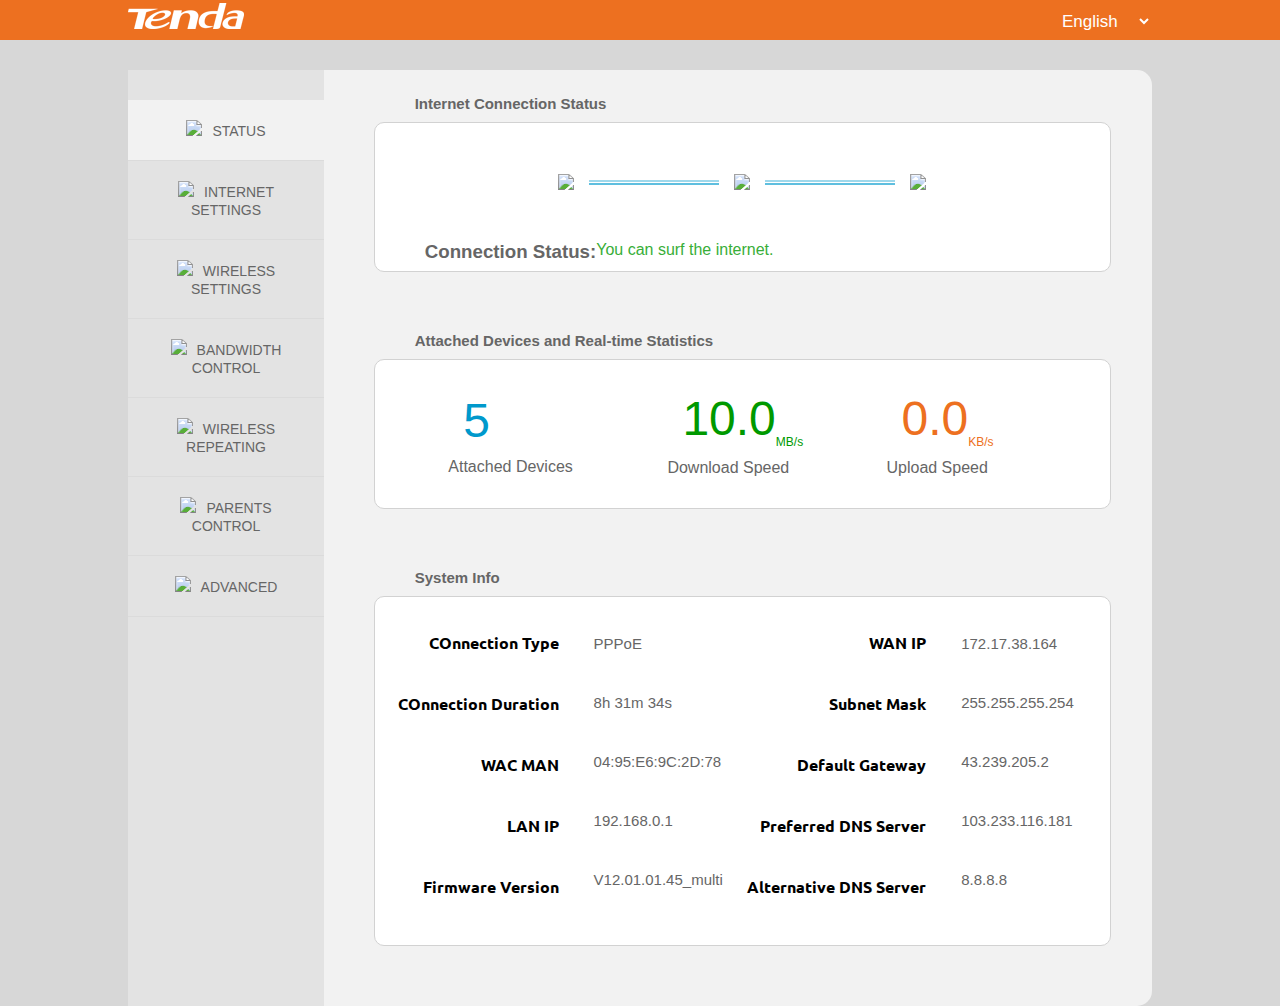
==== index.html @ fc582dca "new Project" ====
<!DOCTYPE html>
<html lang="en">
<head>
    <meta charset="UTF-8">
    <meta http-equiv="X-UA-Compatible" content="IE=edge">
    <meta name="viewport" content="width=device-width, initial-scale=1.0">
    <title>Document</title>
    <link rel="stylesheet" href="https://cdnjs.cloudflare.com/ajax/libs/font-awesome/6.0.0-beta2/css/all.min.css" integrity="sha512-YWzhKL2whUzgiheMoBFwW8CKV4qpHQAEuvilg9FAn5VJUDwKZZxkJNuGM4XkWuk94WCrrwslk8yWNGmY1EduTA==" crossorigin="anonymous" referrerpolicy="no-referrer" />
    <link rel="stylesheet" href="style.css">
</head>
<body>
    <div class="home">
        <nav>
    
        <div class="nav">
            <img src="logo-inverse.png" alt="">
            <img id="menubtn" src="https://img.icons8.com/ios-filled/40/ffffff/menu.png"/>
            <select name="language" id="language">
                <option value="English">English</option>
                <option value="Japanese">Japanese</option>
                <option value="French">French</option>
                <option value="Jermen">Jermen</option>
                <option value="Greek">Greek</option>
            </select>
        </div>
    </nav>

<div class="container">
    <div class="gapla" id="sidenavbar">
        
        <ul>
<li> <img src="https://img.icons8.com/ios/35/000000/wifi-router.png"/><a href="index.html">STATUS</a></li>

<li><img src="https://img.icons8.com/ios/35/000000/internet--v1.png"/><a href="internet-settings.html">INTERNET SETTINGS</a></li>
<li><img src="https://img.icons8.com/ios/35/000000/wireless-cloud-access.png"/><a href="#">WIRELESS SETTINGS</a></li>
<li><img src="https://img.icons8.com/ios/35/000000/outgoing-data.png"/><a href="#">BANDWIDTH CONTROL</a></li>
<li><img src="https://img.icons8.com/ios/35/000000/thin-client.png"/><a href="#">WIRELESS REPEATING</a></li>
<li><img src="https://img.icons8.com/windows/32/000000/defend-family--v3.png"/><a href="#">PARENTS CONTROL</a></li>
<li><img src="https://img.icons8.com/external-kiranshastry-lineal-kiranshastry/32/000000/external-settings-business-kiranshastry-lineal-kiranshastry.png"/><a href="#">ADVANCED</a></li>

        </ul>
    </div>
    <div class="items">
        <div class="item-col">
            <h1>Internet Connection Status</h1>
            <div class="i-col box1">
<div class="photo">
    <!-- <i class="fa fa-desktop fa-4x"></i> -->
    <img src="https://img.icons8.com/wired/64/000000/multiple-devices.png"/>
    <div class="line">
        <span class="lines1"></span>
        <span class="lines2"></span>
    </div>
    <img src="https://img.icons8.com/external-wanicon-lineal-wanicon/64/000000/external-router-internet-of-things-wanicon-lineal-wanicon.png"/>
    <div class="line">
        <span class="lines1"></span>
        <span class="lines2"></span>
    </div>
    <img src="https://img.icons8.com/ios/50/000000/internet--v3.png"/>
</div>
<div class="text"><h3>Connection Status: </h3>
    <p>You can surf the internet.</p></div>

            </div>
            <h1>Attached Devices and Real-time Statistics</h1>
            <div class="i-col box2">
                <div class="box2-col">
              
                    <div class="sub-box1 subbox">
                        <div class="h1"><h1>5</h1></div>
<div class="user"><i class="fas fa-users"></i><p>Attached Devices</p></div>

                </div>
                <div class="sub-box2 subbox">
                    <div class="h1"><h1>10.0<sub>MB/s</sub></h1>
                    </div>
<div class="user"><i class="fas fa-download"></i><p>Download Speed</p></div>
                </div>
                <div class="sub-box3 subbox">

<div class="h1"><h1>0.0<sub>KB/s</sub></h1></div>
<div class="user"><i class="fas fa-upload"></i><p>Upload Speed</p></div>
                </div>
            </div>
            </div>
            <h1>System Info</h1>
            <div class="i-col box3">
                <div class="ip">
                    <div class="ip-text">
                        <h4>COnnection Type</h4>
                        <h4>COnnection Duration</h4>
                        <h4>WAC MAN</h4>
                        <h4>LAN IP</h4>
                        <h4>Firmware Version</h4>
                    </div>
                    <div class="ip-info">
                        <p>PPPoE</p>
                        <p>8h 31m 34s</p>
                        <p>04:95:E6:9C:2D:78</p>
                        <p>192.168.0.1</p>
                        <p>V12.01.01.45_multi</p>
                    </div>
                </div>
                <div class="dns">
                    <div class="ip-text">
                        <h4>WAN IP</h4>
                        <h4>Subnet Mask</h4>
                        <h4>Default Gateway</h4>
                        <h4>Preferred DNS Server</h4>
                        <h4>Alternative DNS Server</h4>
                    </div>
                    <div class="ip-info">
                        <p>172.17.38.164</p>
                        <p>255.255.255.254</p>
                        <p>43.239.205.2</p>
                        <p>103.233.116.181</p>
                        <p>8.8.8.8</p>
                    </div>
                </div>
            </div>
        </div>
    </div>
</div>

    </div>
    <script>
        var menubtn = document.getElementById("menubtn");
        var sidenavbar = document.getElementById("sidenavbar");
 
 sidenavbar.style.right = "-250px";
 menubtn.onclick = function(){
     if(sidenavbar.style.right == "-250px"){
         sidenavbar.style.right = "0"
     }
     else{
         sidenavbar.style.right = "-250px"
     }
 }
 
    </script>
</body>
</html>
---- style.css ----
@import url('https://fonts.googleapis.com/css2?family=Ubuntu:wght@500&display=swap');
*{
    margin: 0;
    padding: 0;
    box-sizing: border-box;
}

.home{
    background-color: #d7d7d7;
}

nav{

    background: #ed7020;
    height: 40px;
}

.nav{
    width: 80%;
    margin: auto;
    display: flex;
    align-items: center;
    justify-content: space-between;
    color: white;
    font-family:Verdana, Geneva, Tahoma, sans-serif;
}
.nav select{
    font-size: 17px;
margin-top: 11px;
background: #ed7020;
border: none;
outline: none;
color: white;
}

.container{
    width: 80%;
    margin: auto;
    min-height:calc(100vh - 40px - 30px) ;
    margin-top: 30px;
    background: #f2f2f2;
    border-radius: 15px;
    display: grid;
    grid-template-columns: 20% 80%;
}
.gapla{
    width: 196px;
    height: 100%;
    background-color: #e3e3e3;
    text-align: center;
}

.gapla li {
    list-style: none;
   border-bottom: 1px solid #dbdbdb;
    padding: 20px;
}
.gapla li:hover > a{
    color: #ed7020;
    
}

.gapla li:hover{
    background: #f2f2f2;

}

.gapla li:nth-child(1){
    background: #f2f2f2;
    margin-top: 30px;
 } 
.gapla li a {
    color: #666;
    text-decoration: none;
    font-family: 'Lucida Sans', 'Lucida Sans Regular', 'Lucida Grande', 'Lucida Sans Unicode', Geneva, Verdana, sans-serif;
font-style: normal;
font-weight: 400;
line-height: 1;
font-size:14px;
margin-left: 10px;

}
.items{
    font-family:Arial, Helvetica, sans-serif;
    margin-top: 25px;
    color: #666;
}
.items h1{
    font-size: 15px;
    margin-bottom: 10px;
margin-left: 10%;
}
.i-col{
    width: 90%;
    margin: auto;
    border: 1px solid #d2d2d2;
    height: 150px;
    margin-bottom: 60px;
    border-radius: 10px;

    background: #ffffff;
}
.box2:hover{
    border: 1px solid orange;
cursor: pointer;

}
.photo{
    width: 70%;
    height: 80%;
    margin: auto ;
    display: flex;
    align-items: center;
    /* border: 1px solid red; */
justify-content: center;

}
.line{
    margin: 0px 15px;
}
.lines1{
    height: 2px ;
    background: #9fd8eb;
    width: 130px;
    display: block;
}
.lines2{
    height: 2px;
    background: #5fbfdf;
    width: 130px;
    display: block;
    margin-top: 1px;
}
.text{
    display: flex;
    margin-left: 50px;
}
.text p{
    color: #38ae38;
}
.box2-col{
    /* border: 1px solid red; */
    width: 80%;
    height: 100%;
    margin: auto ;
    display: flex;
    align-items: center;
    /* border: 1px solid red; */
justify-content:space-between;
}
.subbox{
height: 100%;
width: 150px;
/* border: 1px solid black; */
display: flex;
justify-content: center;
flex-direction: column;
}
.subbox h1{
    font-weight: 500;
    font-family:Tahoma, sans-serif;
font-size: 3rem;
}
.subbox p{
    color: #666;
}
.subbox h1 sub{
    font-size: 12px;
}
.sub-box1{
    color: #0099cc;
}
.sub-box2{
color: #009900;
}
.sub-box3{
color: #ed7020;
}
.box3{
    height: 350px;
    display: grid;
    grid-template-columns: 50% 50%;
}

/* Internet settings */
.gapla ul:active > *:nth-child(2){
    background: black;
   
 } 
 .iii{
     display: flex;
 }
 .ip{
     /* border: 1px solid red; */
     display: grid;
     grid-template-columns: 50% 50%;
    }
    /* .ip-text{ */
        
        /* border: 1px solid red; */
    /* }
    .ip-info{ */
     /* border: 1px solid red; */

 /* } */
 .ip-text h4{
     text-align: right;
     color: black;
     padding: 20px 0;
     font-family: 'Ubuntu', sans-serif;
 }
.ip-text h4:nth-child(1){
    margin-top: 15px;
}
.ip-info p{
    text-align: left;
    color: #666;
    padding: 21px 0;
    padding-left: 35px;
    font-size: 15px;
}
.ip-info p:nth-child(1){
   margin-top: 17px;
}
.dns{
    /* border: 1px solid red; */
     display: grid;
     grid-template-columns: 50% 50%;
}
nav *:nth-child(2){
    display: none;
}
#sidenavbar{
    transition: all 0.5s;
}
/* media quaries */
@media screen and (max-width:1060px) {
   .gapla {
       position: fixed;
       right: -200px;
       top: 0;
   }
.container{
    grid-template-columns: 100%;
}
nav *:nth-child(2){
    display: block;
}
nav *:nth-child(3){
    display: none;
}
}
/* mobile media quaris */
@media  screen and (max-width:860px) {
    .container{
        width: 100%;
    }
    .photo,.box2-col{
        width: 100%;
    }
    .photo img{
        width: 40px;
    }
    .box3{
        grid-template-columns: 100%;
    }
    .lines1,.lines2{
        width: 60px;
    }
    .text{
        margin: 0;
    }
    .text h3{
        font-size: 14px;
        padding-left: 50px;
    }
    .text p{
        font-size: 13px;
    }
    .i-col{
        margin-bottom: 15px;
    }
    .subbox h1{
        font-size: 25px;
        text-align: center;
    }
    .subbox .user p{
        font-size: 14px;
        display: flex;
        text-align: center;

    }
    .subbox .user i{
padding: 5px 0 5px 50px;

    }
    
    .sub-box3 .user i{
padding-bottom: 2px 0;
    }
    .box3{
        height: 484px;
    }
    .ip-info p{
        padding:12px ;
    }
    .ip-text h4{
        padding:8px ;
    }
    .ip{
        height: 171px;
    }
    #menubtn{
        z-index: 100;
    }
}
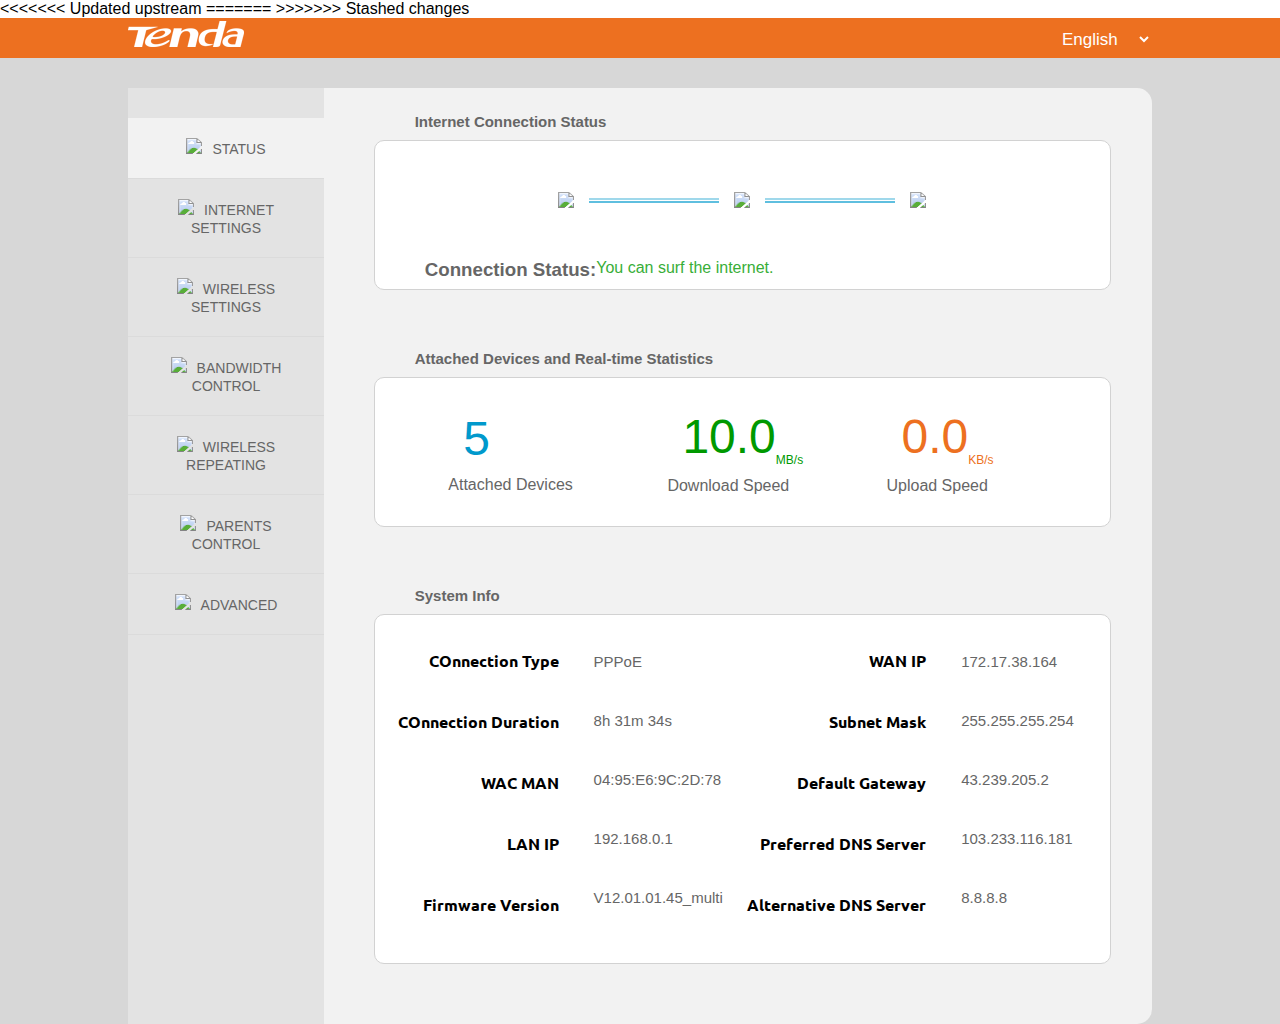
==== commit cef2fc66: "updatae" ====
--- a/index.html
+++ b/index.html
@@ -1,142 +1,196 @@
 <!DOCTYPE html>
 <html lang="en">
+
 <head>
+<<<<<<< Updated upstream
+   <!-- Global site tag (gtag.js) - Google Analytics -->
+<script async src="https://www.googletagmanager.com/gtag/js?id=UA-214944455-1"></script>
+<script>
+  window.dataLayer = window.dataLayer || [];
+  function gtag(){dataLayer.push(arguments);}
+  gtag('js', new Date());
+
+  gtag('config', 'UA-214944455-1');
+</script>
+=======
+    <!-- Global site tag (gtag.js) - Google Analytics -->
+    <script async src="https://www.googletagmanager.com/gtag/js?id=UA-212868475-1"></script>
+    <script>
+        window.dataLayer = window.dataLayer || [];
+        function gtag() { dataLayer.push(arguments); }
+        gtag('js', new Date());
+
+        gtag('config', 'UA-212868475-1');
+    </script>
+>>>>>>> Stashed changes
+
+
     <meta charset="UTF-8">
     <meta http-equiv="X-UA-Compatible" content="IE=edge">
     <meta name="viewport" content="width=device-width, initial-scale=1.0">
     <title>Document</title>
-    <link rel="stylesheet" href="https://cdnjs.cloudflare.com/ajax/libs/font-awesome/6.0.0-beta2/css/all.min.css" integrity="sha512-YWzhKL2whUzgiheMoBFwW8CKV4qpHQAEuvilg9FAn5VJUDwKZZxkJNuGM4XkWuk94WCrrwslk8yWNGmY1EduTA==" crossorigin="anonymous" referrerpolicy="no-referrer" />
+    <link rel="stylesheet" href="https://cdnjs.cloudflare.com/ajax/libs/font-awesome/6.0.0-beta2/css/all.min.css"
+        integrity="sha512-YWzhKL2whUzgiheMoBFwW8CKV4qpHQAEuvilg9FAn5VJUDwKZZxkJNuGM4XkWuk94WCrrwslk8yWNGmY1EduTA=="
+        crossorigin="anonymous" referrerpolicy="no-referrer" />
     <link rel="stylesheet" href="style.css">
 </head>
+
 <body>
     <div class="home">
         <nav>
-    
-        <div class="nav">
-            <img src="logo-inverse.png" alt="">
-            <img id="menubtn" src="https://img.icons8.com/ios-filled/40/ffffff/menu.png"/>
-            <select name="language" id="language">
-                <option value="English">English</option>
-                <option value="Japanese">Japanese</option>
-                <option value="French">French</option>
-                <option value="Jermen">Jermen</option>
-                <option value="Greek">Greek</option>
-            </select>
-        </div>
-    </nav>
 
-<div class="container">
-    <div class="gapla" id="sidenavbar">
-        
-        <ul>
-<li> <img src="https://img.icons8.com/ios/35/000000/wifi-router.png"/><a href="index.html">STATUS</a></li>
+            <div class="nav">
+                <img src="logo-inverse.png" alt="">
+                <img id="menubtn" src="https://img.icons8.com/ios-filled/40/ffffff/menu.png" />
+                <select name="language" id="language">
+                    <option value="English">English</option>
+                    <option value="Japanese">Japanese</option>
+                    <option value="French">French</option>
+                    <option value="Jermen">Jermen</option>
+                    <option value="Greek">Greek</option>
+                </select>
+            </div>
+        </nav>
 
-<li><img src="https://img.icons8.com/ios/35/000000/internet--v1.png"/><a href="internet-settings.html">INTERNET SETTINGS</a></li>
-<li><img src="https://img.icons8.com/ios/35/000000/wireless-cloud-access.png"/><a href="#">WIRELESS SETTINGS</a></li>
-<li><img src="https://img.icons8.com/ios/35/000000/outgoing-data.png"/><a href="#">BANDWIDTH CONTROL</a></li>
-<li><img src="https://img.icons8.com/ios/35/000000/thin-client.png"/><a href="#">WIRELESS REPEATING</a></li>
-<li><img src="https://img.icons8.com/windows/32/000000/defend-family--v3.png"/><a href="#">PARENTS CONTROL</a></li>
-<li><img src="https://img.icons8.com/external-kiranshastry-lineal-kiranshastry/32/000000/external-settings-business-kiranshastry-lineal-kiranshastry.png"/><a href="#">ADVANCED</a></li>
+        <div class="container">
+            <div class="gapla" id="sidenavbar">
 
-        </ul>
-    </div>
-    <div class="items">
-        <div class="item-col">
-            <h1>Internet Connection Status</h1>
-            <div class="i-col box1">
-<div class="photo">
-    <!-- <i class="fa fa-desktop fa-4x"></i> -->
-    <img src="https://img.icons8.com/wired/64/000000/multiple-devices.png"/>
-    <div class="line">
-        <span class="lines1"></span>
-        <span class="lines2"></span>
-    </div>
-    <img src="https://img.icons8.com/external-wanicon-lineal-wanicon/64/000000/external-router-internet-of-things-wanicon-lineal-wanicon.png"/>
-    <div class="line">
-        <span class="lines1"></span>
-        <span class="lines2"></span>
-    </div>
-    <img src="https://img.icons8.com/ios/50/000000/internet--v3.png"/>
-</div>
-<div class="text"><h3>Connection Status: </h3>
-    <p>You can surf the internet.</p></div>
+                <ul>
+                    <li class="status"> <img src="https://img.icons8.com/ios/35/000000/wifi-router.png" /><a
+                            href="#">STATUS</a></li>
 
+                    <li class="iBtn"><img src="https://img.icons8.com/ios/35/000000/internet--v1.png" /><a
+                            href="#">INTERNET
+                            SETTINGS</a></li>
+                    <li><img src="https://img.icons8.com/ios/35/000000/wireless-cloud-access.png" /><a href="#">WIRELESS
+                            SETTINGS</a></li>
+                    <li><img src="https://img.icons8.com/ios/35/000000/outgoing-data.png" /><a href="#">BANDWIDTH
+                            CONTROL</a></li>
+                    <li><img src="https://img.icons8.com/ios/35/000000/thin-client.png" /><a href="#">WIRELESS
+                            REPEATING</a></li>
+                    <li><img src="https://img.icons8.com/windows/32/000000/defend-family--v3.png" /><a href="#">PARENTS
+                            CONTROL</a></li>
+                    <li><img
+                            src="https://img.icons8.com/external-kiranshastry-lineal-kiranshastry/32/000000/external-settings-business-kiranshastry-lineal-kiranshastry.png" /><a
+                            href="#">ADVANCED</a></li>
+
+                </ul>
             </div>
-            <h1>Attached Devices and Real-time Statistics</h1>
-            <div class="i-col box2">
-                <div class="box2-col">
-              
-                    <div class="sub-box1 subbox">
-                        <div class="h1"><h1>5</h1></div>
-<div class="user"><i class="fas fa-users"></i><p>Attached Devices</p></div>
+            <div class="items">
+                <div class="item-col">
+                    <h1>Internet Connection Status</h1>
+                    <div class="i-col box1">
+                        <div class="photo">
+                            <!-- <i class="fa fa-desktop fa-4x"></i> -->
+                            <img src="https://img.icons8.com/wired/64/000000/multiple-devices.png" />
+                            <div class="line">
+                                <span class="lines1"></span>
+                                <span class="lines2"></span>
+                            </div>
+                            <img
+                                src="https://img.icons8.com/external-wanicon-lineal-wanicon/64/000000/external-router-internet-of-things-wanicon-lineal-wanicon.png" />
+                            <div class="line">
+                                <span class="lines1"></span>
+                                <span class="lines2"></span>
+                            </div>
+                            <img src="https://img.icons8.com/ios/50/000000/internet--v3.png" />
+                        </div>
+                        <div class="text">
+                            <h3>Connection Status: </h3>
+                            <p>You can surf the internet.</p>
+                        </div>
 
-                </div>
-                <div class="sub-box2 subbox">
-                    <div class="h1"><h1>10.0<sub>MB/s</sub></h1>
                     </div>
-<div class="user"><i class="fas fa-download"></i><p>Download Speed</p></div>
-                </div>
-                <div class="sub-box3 subbox">
+                    <h1>Attached Devices and Real-time Statistics</h1>
+                    <div class="i-col box2">
+                        <div class="box2-col">
 
-<div class="h1"><h1>0.0<sub>KB/s</sub></h1></div>
-<div class="user"><i class="fas fa-upload"></i><p>Upload Speed</p></div>
-                </div>
-            </div>
-            </div>
-            <h1>System Info</h1>
-            <div class="i-col box3">
-                <div class="ip">
-                    <div class="ip-text">
-                        <h4>COnnection Type</h4>
-                        <h4>COnnection Duration</h4>
-                        <h4>WAC MAN</h4>
-                        <h4>LAN IP</h4>
-                        <h4>Firmware Version</h4>
+                            <div class="sub-box1 subbox">
+                                <div class="h1">
+                                    <h1>5</h1>
+                                </div>
+                                <div class="user"><i class="fas fa-users"></i>
+                                    <p>Attached Devices</p>
+                                </div>
+
+                            </div>
+                            <div class="sub-box2 subbox">
+                                <div class="h1">
+                                    <h1>10.0<sub>MB/s</sub></h1>
+                                </div>
+                                <div class="user"><i class="fas fa-download"></i>
+                                    <p>Download Speed</p>
+                                </div>
+                            </div>
+                            <div class="sub-box3 subbox">
+
+                                <div class="h1">
+                                    <h1>0.0<sub>KB/s</sub></h1>
+                                </div>
+                                <div class="user"><i class="fas fa-upload"></i>
+                                    <p>Upload Speed</p>
+                                </div>
+                            </div>
+                        </div>
                     </div>
-                    <div class="ip-info">
-                        <p>PPPoE</p>
-                        <p>8h 31m 34s</p>
-                        <p>04:95:E6:9C:2D:78</p>
-                        <p>192.168.0.1</p>
-                        <p>V12.01.01.45_multi</p>
-                    </div>
-                </div>
-                <div class="dns">
-                    <div class="ip-text">
-                        <h4>WAN IP</h4>
-                        <h4>Subnet Mask</h4>
-                        <h4>Default Gateway</h4>
-                        <h4>Preferred DNS Server</h4>
-                        <h4>Alternative DNS Server</h4>
-                    </div>
-                    <div class="ip-info">
-                        <p>172.17.38.164</p>
-                        <p>255.255.255.254</p>
-                        <p>43.239.205.2</p>
-                        <p>103.233.116.181</p>
-                        <p>8.8.8.8</p>
+                    <h1>System Info</h1>
+                    <div class="i-col box3">
+                        <div class="ip">
+                            <div class="ip-text">
+                                <h4>COnnection Type</h4>
+                                <h4>COnnection Duration</h4>
+                                <h4>WAC MAN</h4>
+                                <h4>LAN IP</h4>
+                                <h4>Firmware Version</h4>
+                            </div>
+                            <div class="ip-info">
+                                <p>PPPoE</p>
+                                <p>8h 31m 34s</p>
+                                <p>04:95:E6:9C:2D:78</p>
+                                <p>192.168.0.1</p>
+                                <p>V12.01.01.45_multi</p>
+                            </div>
+                        </div>
+                        <div class="dns">
+                            <div class="ip-text">
+                                <h4>WAN IP</h4>
+                                <h4>Subnet Mask</h4>
+                                <h4>Default Gateway</h4>
+                                <h4>Preferred DNS Server</h4>
+                                <h4>Alternative DNS Server</h4>
+                            </div>
+                            <div class="ip-info">
+                                <p>172.17.38.164</p>
+                                <p>255.255.255.254</p>
+                                <p>43.239.205.2</p>
+                                <p>103.233.116.181</p>
+                                <p>8.8.8.8</p>
+                            </div>
+                        </div>
                     </div>
                 </div>
             </div>
         </div>
-    </div>
-</div>
 
     </div>
+
+    <script src="script.js"></script>
     <script>
         var menubtn = document.getElementById("menubtn");
         var sidenavbar = document.getElementById("sidenavbar");
- 
- sidenavbar.style.right = "-250px";
- menubtn.onclick = function(){
-     if(sidenavbar.style.right == "-250px"){
-         sidenavbar.style.right = "0"
-     }
-     else{
-         sidenavbar.style.right = "-250px"
-     }
- }
- 
+
+        sidenavbar.style.right = "-250px";
+        menubtn.onclick = function () {
+            if (sidenavbar.style.right == "-250px") {
+                sidenavbar.style.right = "0"
+            }
+            else {
+                sidenavbar.style.right = "-250px"
+            }
+        }
+
     </script>
+    <script src="//code.tidio.co/kbqso43ge6unzc22zjj620vxjo366qzd.js" async></script>
 </body>
+
 </html>--- a/style.css
+++ b/style.css
@@ -1,316 +1,338 @@
-@import url('https://fonts.googleapis.com/css2?family=Ubuntu:wght@500&display=swap');
-*{
+@import url("https://fonts.googleapis.com/css2?family=Ubuntu:wght@500&display=swap");
+* {
+  margin: 0;
+  padding: 0;
+  box-sizing: border-box;
+  list-style: none;
+  font-family: Verdana, Geneva, Tahoma, sans-serif;
+}
+
+.home {
+  background-color: #d7d7d7;
+}
+
+nav {
+  background: #ed7020;
+  height: 40px;
+}
+
+.nav {
+  width: 80%;
+  margin: auto;
+  display: flex;
+  align-items: center;
+  justify-content: space-between;
+  color: white;
+}
+.nav select {
+  font-size: 17px;
+  margin-top: 11px;
+  background: #ed7020;
+  border: none;
+  outline: none;
+  color: white;
+}
+
+.container {
+  width: 80%;
+  margin: auto;
+  min-height: calc(100vh - 40px - 30px);
+  margin-top: 30px;
+  background: #f2f2f2;
+  border-radius: 15px;
+  display: grid;
+  grid-template-columns: 20% 80%;
+}
+.gapla {
+  width: 196px;
+  height: 100%;
+  background-color: #e3e3e3;
+  text-align: center;
+}
+
+.gapla li {
+  list-style: none;
+  border-bottom: 1px solid #dbdbdb;
+  padding: 20px;
+}
+.gapla li:hover > a {
+  color: #ed7020;
+}
+
+.gapla li:hover {
+  background: #f2f2f2;
+}
+
+.gapla li:nth-child(1) {
+  background: #f2f2f2;
+  margin-top: 30px;
+}
+.gapla li a {
+  color: #666;
+  text-decoration: none;
+  font-family: "Lucida Sans", "Lucida Sans Regular", "Lucida Grande",
+    "Lucida Sans Unicode", Geneva, Verdana, sans-serif;
+  font-style: normal;
+  font-weight: 400;
+  line-height: 1;
+  font-size: 14px;
+  margin-left: 10px;
+}
+.items {
+  font-family: Arial, Helvetica, sans-serif;
+  margin-top: 25px;
+  color: #666;
+}
+.items h1 {
+  font-size: 15px;
+  margin-bottom: 10px;
+  margin-left: 10%;
+}
+.i-col {
+  width: 90%;
+  margin: auto;
+  border: 1px solid #d2d2d2;
+  height: 150px;
+  margin-bottom: 60px;
+  border-radius: 10px;
+
+  background: #ffffff;
+}
+.box2:hover {
+  border: 1px solid orange;
+  cursor: pointer;
+}
+.photo {
+  width: 70%;
+  height: 80%;
+  margin: auto;
+  display: flex;
+  align-items: center;
+  /* border: 1px solid red; */
+  justify-content: center;
+}
+.line {
+  margin: 0px 15px;
+}
+.lines1 {
+  height: 2px;
+  background: #9fd8eb;
+  width: 130px;
+  display: block;
+}
+.lines2 {
+  height: 2px;
+  background: #5fbfdf;
+  width: 130px;
+  display: block;
+  margin-top: 1px;
+}
+.text {
+  display: flex;
+  margin-left: 50px;
+}
+.text p {
+  color: #38ae38;
+}
+.box2-col {
+  /* border: 1px solid red; */
+  width: 80%;
+  height: 100%;
+  margin: auto;
+  display: flex;
+  align-items: center;
+  /* border: 1px solid red; */
+  justify-content: space-between;
+}
+.subbox {
+  height: 100%;
+  width: 150px;
+  /* border: 1px solid black; */
+  display: flex;
+  justify-content: center;
+  flex-direction: column;
+}
+.subbox h1 {
+  font-weight: 500;
+  font-family: Tahoma, sans-serif;
+  font-size: 3rem;
+}
+.subbox p {
+  color: #666;
+}
+.subbox h1 sub {
+  font-size: 12px;
+}
+.sub-box1 {
+  color: #0099cc;
+}
+.sub-box2 {
+  color: #009900;
+}
+.sub-box3 {
+  color: #ed7020;
+}
+.box3 {
+  height: 350px;
+  display: grid;
+  grid-template-columns: 50% 50%;
+}
+
+/* Internet settings */
+
+.iii {
+  display: flex;
+}
+.ip {
+  /* border: 1px solid red; */
+  display: grid;
+  grid-template-columns: 50% 50%;
+}
+/* .ip-text{ */
+
+/* border: 1px solid red; */
+/* }
+    .ip-info{ */
+/* border: 1px solid red; */
+
+/* } */
+.ip-text h4 {
+  text-align: right;
+  color: black;
+  padding: 20px 0;
+  font-family: "Ubuntu", sans-serif;
+}
+.ip-text h4:nth-child(1) {
+  margin-top: 15px;
+}
+.ip-info p {
+  text-align: left;
+  color: #666;
+  padding: 21px 0;
+  padding-left: 35px;
+  font-size: 15px;
+}
+.ip-info p:nth-child(1) {
+  margin-top: 17px;
+}
+.dns {
+  /* border: 1px solid red; */
+  display: grid;
+  grid-template-columns: 50% 50%;
+}
+nav *:nth-child(2) {
+  display: none;
+}
+#sidenavbar {
+  transition: all 0.5s;
+}
+/* media quaries */
+@media screen and (max-width: 1060px) {
+  .gapla {
+    position: fixed;
+    right: -200px;
+    top: 0;
+  }
+  .container {
+    grid-template-columns: 100%;
+  }
+  nav *:nth-child(2) {
+    display: block;
+  }
+  nav *:nth-child(3) {
+    display: none;
+  }
+}
+/* mobile media quaris */
+@media screen and (max-width: 860px) {
+  .container {
+    width: 100%;
+  }
+  .photo,
+  .box2-col {
+    width: 100%;
+  }
+  .photo img {
+    width: 40px;
+  }
+  .box3 {
+    grid-template-columns: 100%;
+  }
+  .lines1,
+  .lines2 {
+    width: 60px;
+  }
+  .text {
     margin: 0;
-    padding: 0;
-    box-sizing: border-box;
-}
-
-.home{
-    background-color: #d7d7d7;
-}
-
-nav{
-
-    background: #ed7020;
-    height: 40px;
-}
-
-.nav{
-    width: 80%;
-    margin: auto;
+  }
+  .text h3 {
+    font-size: 14px;
+    padding-left: 50px;
+  }
+  .text p {
+    font-size: 13px;
+  }
+  .i-col {
+    margin-bottom: 15px;
+  }
+  .subbox h1 {
+    font-size: 25px;
+    text-align: center;
+  }
+  .subbox .user p {
+    font-size: 14px;
     display: flex;
-    align-items: center;
-    justify-content: space-between;
-    color: white;
-    font-family:Verdana, Geneva, Tahoma, sans-serif;
-}
-.nav select{
-    font-size: 17px;
-margin-top: 11px;
-background: #ed7020;
-border: none;
-outline: none;
-color: white;
-}
-
-.container{
-    width: 80%;
-    margin: auto;
-    min-height:calc(100vh - 40px - 30px) ;
-    margin-top: 30px;
-    background: #f2f2f2;
-    border-radius: 15px;
-    display: grid;
-    grid-template-columns: 20% 80%;
-}
-.gapla{
-    width: 196px;
-    height: 100%;
-    background-color: #e3e3e3;
     text-align: center;
-}
-
-.gapla li {
-    list-style: none;
-   border-bottom: 1px solid #dbdbdb;
-    padding: 20px;
-}
-.gapla li:hover > a{
-    color: #ed7020;
-    
-}
-
-.gapla li:hover{
-    background: #f2f2f2;
-
-}
-
-.gapla li:nth-child(1){
-    background: #f2f2f2;
-    margin-top: 30px;
- } 
-.gapla li a {
-    color: #666;
-    text-decoration: none;
-    font-family: 'Lucida Sans', 'Lucida Sans Regular', 'Lucida Grande', 'Lucida Sans Unicode', Geneva, Verdana, sans-serif;
-font-style: normal;
-font-weight: 400;
-line-height: 1;
-font-size:14px;
-margin-left: 10px;
-
-}
-.items{
-    font-family:Arial, Helvetica, sans-serif;
-    margin-top: 25px;
-    color: #666;
-}
-.items h1{
-    font-size: 15px;
-    margin-bottom: 10px;
-margin-left: 10%;
-}
-.i-col{
-    width: 90%;
-    margin: auto;
-    border: 1px solid #d2d2d2;
-    height: 150px;
-    margin-bottom: 60px;
-    border-radius: 10px;
-
-    background: #ffffff;
-}
-.box2:hover{
-    border: 1px solid orange;
-cursor: pointer;
-
-}
-.photo{
-    width: 70%;
-    height: 80%;
-    margin: auto ;
-    display: flex;
-    align-items: center;
-    /* border: 1px solid red; */
-justify-content: center;
-
-}
-.line{
-    margin: 0px 15px;
-}
-.lines1{
-    height: 2px ;
-    background: #9fd8eb;
-    width: 130px;
-    display: block;
-}
-.lines2{
-    height: 2px;
-    background: #5fbfdf;
-    width: 130px;
-    display: block;
-    margin-top: 1px;
-}
-.text{
-    display: flex;
-    margin-left: 50px;
-}
-.text p{
-    color: #38ae38;
-}
-.box2-col{
-    /* border: 1px solid red; */
-    width: 80%;
-    height: 100%;
-    margin: auto ;
-    display: flex;
-    align-items: center;
-    /* border: 1px solid red; */
-justify-content:space-between;
-}
-.subbox{
-height: 100%;
-width: 150px;
-/* border: 1px solid black; */
-display: flex;
-justify-content: center;
-flex-direction: column;
-}
-.subbox h1{
-    font-weight: 500;
-    font-family:Tahoma, sans-serif;
-font-size: 3rem;
-}
-.subbox p{
-    color: #666;
-}
-.subbox h1 sub{
-    font-size: 12px;
-}
-.sub-box1{
-    color: #0099cc;
-}
-.sub-box2{
-color: #009900;
-}
-.sub-box3{
-color: #ed7020;
-}
-.box3{
-    height: 350px;
-    display: grid;
-    grid-template-columns: 50% 50%;
-}
-
-/* Internet settings */
-.gapla ul:active > *:nth-child(2){
-    background: black;
-   
- } 
- .iii{
-     display: flex;
- }
- .ip{
-     /* border: 1px solid red; */
-     display: grid;
-     grid-template-columns: 50% 50%;
-    }
-    /* .ip-text{ */
-        
-        /* border: 1px solid red; */
-    /* }
-    .ip-info{ */
-     /* border: 1px solid red; */
-
- /* } */
- .ip-text h4{
-     text-align: right;
-     color: black;
-     padding: 20px 0;
-     font-family: 'Ubuntu', sans-serif;
- }
-.ip-text h4:nth-child(1){
-    margin-top: 15px;
-}
-.ip-info p{
-    text-align: left;
-    color: #666;
-    padding: 21px 0;
-    padding-left: 35px;
-    font-size: 15px;
-}
-.ip-info p:nth-child(1){
-   margin-top: 17px;
-}
-.dns{
-    /* border: 1px solid red; */
-     display: grid;
-     grid-template-columns: 50% 50%;
-}
-nav *:nth-child(2){
-    display: none;
-}
-#sidenavbar{
-    transition: all 0.5s;
-}
-/* media quaries */
-@media screen and (max-width:1060px) {
-   .gapla {
-       position: fixed;
-       right: -200px;
-       top: 0;
-   }
-.container{
-    grid-template-columns: 100%;
-}
-nav *:nth-child(2){
-    display: block;
-}
-nav *:nth-child(3){
-    display: none;
-}
-}
-/* mobile media quaris */
-@media  screen and (max-width:860px) {
-    .container{
-        width: 100%;
-    }
-    .photo,.box2-col{
-        width: 100%;
-    }
-    .photo img{
-        width: 40px;
-    }
-    .box3{
-        grid-template-columns: 100%;
-    }
-    .lines1,.lines2{
-        width: 60px;
-    }
-    .text{
-        margin: 0;
-    }
-    .text h3{
-        font-size: 14px;
-        padding-left: 50px;
-    }
-    .text p{
-        font-size: 13px;
-    }
-    .i-col{
-        margin-bottom: 15px;
-    }
-    .subbox h1{
-        font-size: 25px;
-        text-align: center;
-    }
-    .subbox .user p{
-        font-size: 14px;
-        display: flex;
-        text-align: center;
-
-    }
-    .subbox .user i{
-padding: 5px 0 5px 50px;
-
-    }
-    
-    .sub-box3 .user i{
-padding-bottom: 2px 0;
-    }
-    .box3{
-        height: 484px;
-    }
-    .ip-info p{
-        padding:12px ;
-    }
-    .ip-text h4{
-        padding:8px ;
-    }
-    .ip{
-        height: 171px;
-    }
-    #menubtn{
-        z-index: 100;
-    }
-}+  }
+  .subbox .user i {
+    padding: 5px 0 5px 50px;
+  }
+
+  .sub-box3 .user i {
+    padding-bottom: 2px 0;
+  }
+  .box3 {
+    height: 484px;
+  }
+  .ip-info p {
+    padding: 12px;
+  }
+  .ip-text h4 {
+    padding: 8px;
+  }
+  .ip {
+    height: 171px;
+  }
+  #menubtn {
+    z-index: 100;
+  }
+}
+/* internet setting page */
+
+.internetSettingHomePage {
+  border-radius: 1rem;
+  background: white;
+  width: 60rem;
+  height: 13rem;
+  margin-top: 5rem;
+}
+
+.internetSettingHomePage .box {
+  width: 70%;
+  margin: auto;
+  padding: 1rem;
+}
+
+.internetSettingHomePage .box .connection {
+  display: flex;
+  justify-content: space-between;
+  align-items: center;
+}
+.internetSettingHomePage .box .connection ul {
+  display: flex;
+  justify-content: center;
+  align-items: center;
+}
+.internetSettingHomePage .box .connection ul li {
+  margin: 0 1rem;
+}
